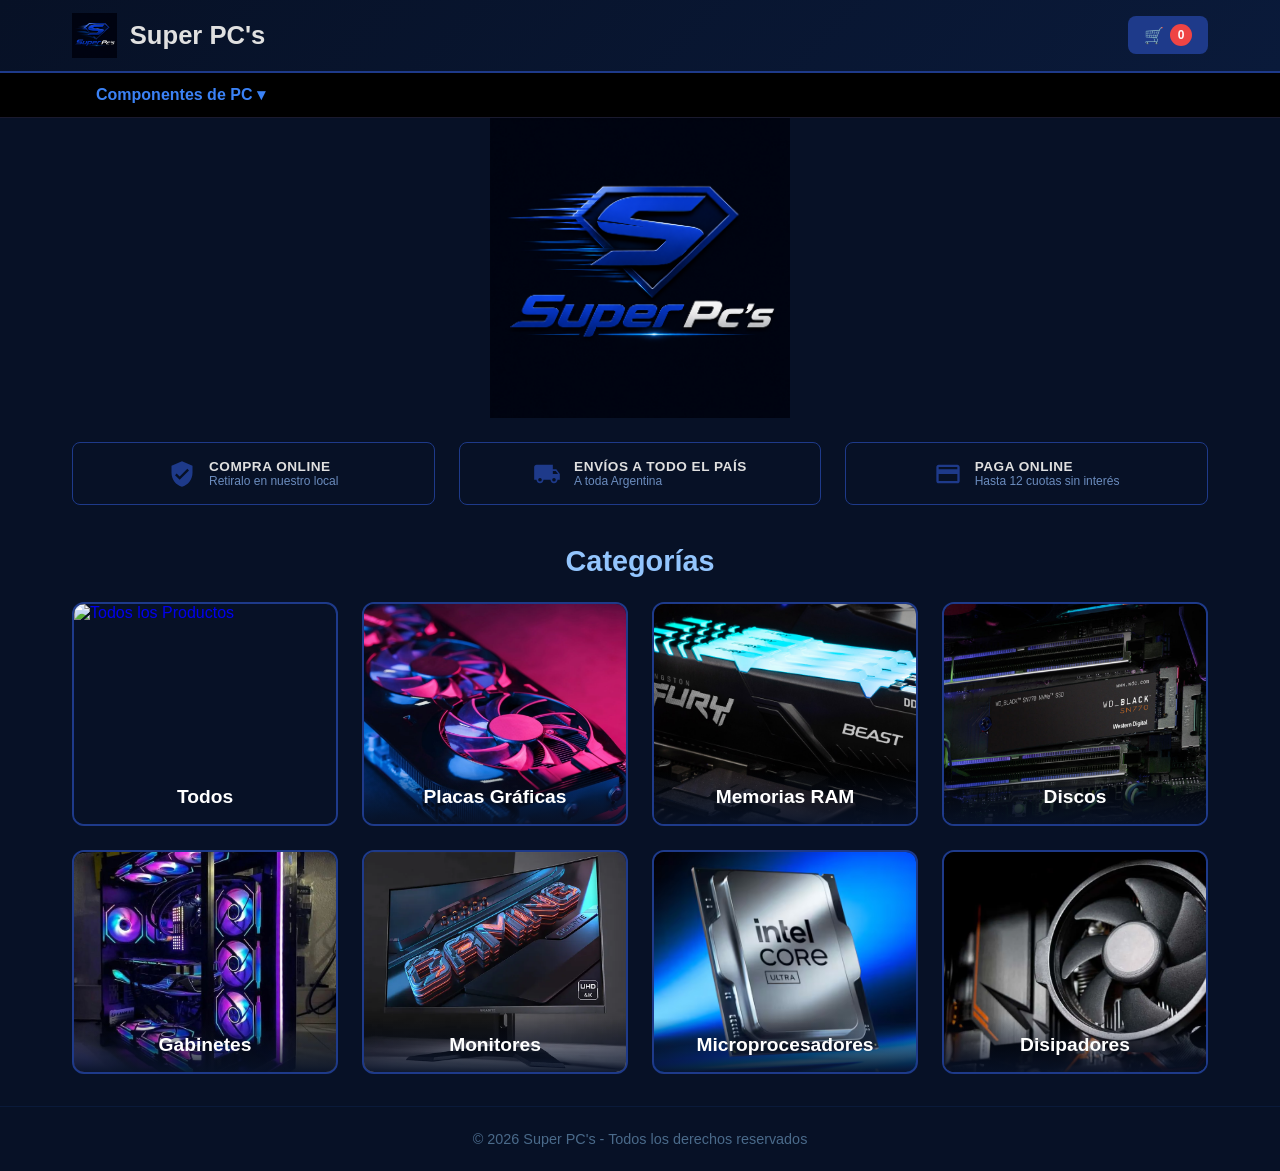
==== index.html @ 2f5034d2 "new Category Grid" ====
<!DOCTYPE html>
<html lang="es">
<head>
  <meta charset="UTF-8">
  <meta name="viewport" content="width=device-width, initial-scale=1.0">
  <title>Super PC's - GPUs, RAM, SSD, Gabinetes y Monitores</title>
  <link rel="stylesheet" href="styles.css">
</head>
<body>

  <header>
    <div class="header-inner">
      <a href="index.html" class="logo">
        <img src="Super Pc's.png" alt="Super PC's Logo" class="logo-img">
        <span class="logo-text">Super PC's</span>
      </a>
      <button class="cart-btn" id="cart-btn">
        🛒 <span id="cart-count">0</span>
      </button>
    </div>
  </header>

  <nav class="main-nav">
    <div class="nav-inner">
      <div class="dropdown">
        <button class="dropbtn">Componentes de PC ▾</button>
        <div class="dropdown-content">
          <a href="productos.html?cat=gabinete">Gabinetes</a>
          <a href="productos.html?cat=ram">Memorias RAM</a>
          <a href="productos.html?cat=microprocesador">Microprocesadores</a>
          <a href="productos.html?cat=gpu">Placas de Video</a>
          <a href="productos.html?cat=refrigeracion">Refrigeración</a>
          <a href="productos.html?cat=ssd">Almacenamiento</a>
          <a href="productos.html?cat=motherboard">Motherboards</a>
          <a href="productos.html?cat=fuente">Fuentes de poder</a>
        </div>
      </div>
    </div>
  </nav>

  <section class="hero"></section>

  <section class="info-bars">
    <div class="info-bar">
      <svg class="info-icon" viewBox="0 0 24 24" width="28" height="28">
        <path fill="#1e3a8a" d="M12 1L3 5v6c0 5.55 3.84 10.74 9 12 5.16-1.26 9-6.45 9-12V5l-9-4zm-2 16l-4-4 1.41-1.41L10 14.17l6.59-6.59L18 9l-8 8z"/>
      </svg>
      <div class="info-text">
        <strong>COMPRA ONLINE</strong>
        <small>Retiralo en nuestro local</small>
      </div>
    </div>
    <div class="info-bar">
      <svg class="info-icon" viewBox="0 0 24 24" width="28" height="28">
        <path fill="#1e3a8a" d="M20 8h-3V4H3c-1.1 0-2 .9-2 2v11h2c0 1.66 1.34 3 3 3s3-1.34 3-3h6c0 1.66 1.34 3 3 3s3-1.34 3-3h2v-5l-3-4zM6 18.5c-.83 0-1.5-.67-1.5-1.5s.67-1.5 1.5-1.5 1.5.67 1.5 1.5-.67 1.5-1.5 1.5zm13.5-9l1.96 2.5H17V9.5h2.5zm-1.5 9c-.83 0-1.5-.67-1.5-1.5s.67-1.5 1.5-1.5 1.5.67 1.5 1.5-.67 1.5-1.5 1.5z"/>
      </svg>
      <div class="info-text">
        <strong>ENVÍOS A TODO EL PAÍS</strong>
        <small>A toda Argentina</small>
      </div>
    </div>
    <div class="info-bar">
      <svg class="info-icon" viewBox="0 0 24 24" width="28" height="28">
        <path fill="#1e3a8a" d="M20 4H4c-1.11 0-1.99.89-1.99 2L2 18c0 1.11.89 2 2 2h16c1.11 0 2-.89 2-2V6c0-1.11-.89-2-2-2zm0 14H4v-6h16v6zm0-10H4V6h16v2z"/>
      </svg>
      <div class="info-text">
        <strong>PAGA ONLINE</strong>
        <small>Hasta 12 cuotas sin interés</small>
      </div>
    </div>
  </section>

  <section class="categories">
    <h2 class="section-title">Categorías</h2>
    <div class="categories-grid">
      <a href="productos.html?cat=all" class="category-card">
        <img src="https://placehold.co/400x250/2563eb/ffffff?text=Todos+los+Productos" alt="Todos los Productos">
        <span class="category-name">Todos</span>
      </a>
      <a href="productos.html?cat=gpu" class="category-card">
        <img src="Placa-De-Video.png" alt="Placas Gráficas">
        <span class="category-name">Placas Gráficas</span>
      </a>
      <a href="productos.html?cat=ram" class="category-card">
        <img src="Memoria-RAM.png" alt="Memorias RAM">
        <span class="category-name">Memorias RAM</span>
      </a>
      <a href="productos.html?cat=ssd" class="category-card">
        <img src="Almacenamiento-SSD-NVMe.png" alt="Almacenamiento SSD">
        <span class="category-name">Discos</span>
      </a>
      <a href="productos.html?cat=gabinete" class="category-card">
        <img src="Gabinetes.png" alt="Gabinetes">
        <span class="category-name">Gabinetes</span>
      </a>
      <a href="productos.html?cat=monitor" class="category-card">
        <img src="Monitores.png" alt="Monitores">
        <span class="category-name">Monitores</span>
      </a>
      <a href="productos.html?cat=microprocesadores" class="category-card">
        <img src="Intel i9 Ultra.png" alt="Microprocesadores">
        <span class="category-name">Microprocesadores</span>
      </a>
      <a href="productos.html?cat=disipadores" class="category-card">
        <img src="Disipadores.png" alt="Disipadores">
        <span class="category-name">Disipadores</span>
      </a>
    </div>
  </section>

  <aside class="cart-sidebar" id="cart-sidebar">
    <div class="cart-header">
      <h3>Carrito</h3>
      <button id="cart-close">&times;</button>
    </div>
    <div class="cart-items" id="cart-items">
      <p class="cart-empty">El carrito está vacío</p>
    </div>
    <div class="cart-footer">
      <p>Total: <strong id="cart-total">$0</strong></p>
      <button class="cart-clear" id="cart-clear">Vaciar carrito</button>
    </div>
  </aside>
  <div class="cart-overlay" id="cart-overlay"></div>

  <footer>
    <p>&copy; 2026 Super PC's - Todos los derechos reservados</p>
  </footer>

  <script src="cart.js"></script>
</body>
</html>
---- styles.css ----
* {
  margin: 0;
  padding: 0;
  box-sizing: border-box;
}

body {
  font-family: 'Segoe UI', Tahoma, Geneva, Verdana, sans-serif;
  background: #071126;
  color: #e0e0e0;
  min-height: 100vh;
  display: flex;
  flex-direction: column;
}

/* ─── HEADER ─── */
header {
  background: linear-gradient(135deg, #071126, #0a1a3a);
  border-bottom: 2px solid #1e3a8a;
  position: sticky;
  top: 0;
  z-index: 101;
}

.header-inner {
  max-width: 1200px;
  margin: 0 auto;
  padding: 0.8rem 2rem;
  display: flex;
  justify-content: space-between;
  align-items: center;
}

.logo {
  display: flex;
  align-items: center;
  gap: 0.8rem;
  text-decoration: none;
}

.logo-img {
  height: 45px;
  width: auto;
}

.logo-text {
  font-size: 1.6rem;
  font-weight: 700;
  color: #e0e0e0;
}

.cart-btn {
  background: #1e3a8a;
  color: #fff;
  border: none;
  padding: 0.5rem 1rem;
  border-radius: 8px;
  cursor: pointer;
  font-size: 1rem;
  display: flex;
  align-items: center;
  gap: 0.4rem;
  transition: background 0.2s;
}

.cart-btn:hover {
  background: #2563eb;
}

#cart-count {
  background: #ef4444;
  color: #fff;
  border-radius: 50%;
  width: 22px;
  height: 22px;
  display: inline-flex;
  align-items: center;
  justify-content: center;
  font-size: 0.75rem;
  font-weight: 700;
}

/* ─── MAIN NAV ─── */
.main-nav {
  background: #000;
  border-bottom: 1px solid #1a1a2e;
  position: sticky;
  top: 0;
  z-index: 99;
}

.nav-inner {
  max-width: 1200px;
  margin: 0 auto;
  padding: 0 2rem;
}

.dropdown {
  position: relative;
  display: inline-block;
}

.dropbtn {
  background: transparent;
  color: #3b82f6;
  border: none;
  padding: 0.8rem 1.5rem;
  font-size: 1rem;
  font-weight: 600;
  cursor: pointer;
}

.dropdown-content {
  display: none;
  position: absolute;
  top: 100%;
  left: 0;
  background: #111;
  min-width: 220px;
  z-index: 50;
  border: 1px solid #1e3a8a;
  border-top: 2px solid #3b82f6;
}

.dropdown-content a {
  display: block;
  padding: 0.7rem 1.2rem;
  color: #3b82f6;
  text-decoration: none;
  font-size: 0.9rem;
  border-bottom: 1px solid #1a1a2e;
  transition: background 0.15s;
}

.dropdown-content a:last-child {
  border-bottom: none;
}

.dropdown-content a:hover {
  background: #1a1a2e;
}

.dropdown.open .dropdown-content {
  display: block;
}

/* ─── HERO ─── */
.hero {
  height: 300px;
  background: url('Super Pc\'s.png') center / contain no-repeat #071126;
}

@media (max-width: 768px) {
  .hero { height: 200px; }
}
@media (max-width: 480px) {
  .hero { height: 150px; }
}

/* ─── INFO BARS ─── */
.info-bars {
  display: flex;
  justify-content: center;
  gap: 1.5rem;
  padding: 1.5rem 2rem;
  max-width: 1200px;
  margin: 0 auto;
  width: 100%;
}

.info-bar {
  flex: 1;
  display: flex;
  align-items: center;
  gap: 0.8rem;
  justify-content: center;
  border: 1px solid #1e3a8a;
  border-radius: 8px;
  padding: 1rem 1.2rem;
  background: transparent;
}

.info-icon {
  flex-shrink: 0;
  display: flex;
  align-items: center;
}

.info-text {
  display: flex;
  flex-direction: column;
}

.info-text strong {
  font-size: 0.85rem;
  font-weight: 700;
  color: #e0e0e0;
  letter-spacing: 0.5px;
}

.info-text small {
  font-size: 0.75rem;
  color: #6b8cbe;
}

/* ─── SECTION TITLE ─── */
.section-title {
  text-align: center;
  font-size: 1.8rem;
  font-weight: 700;
  color: #93c5fd;
  margin-bottom: 1.5rem;
}

/* ─── CATEGORIES ─── */
.categories {
  padding: 1rem 2rem 2rem;
  max-width: 1200px;
  margin: 0 auto;
  width: 100%;
}

.categories-grid {
  display: grid;
  grid-template-columns: repeat(auto-fit, minmax(250px, 1fr));
  gap: 1.5rem;
}

.category-card {
  position: relative;
  border-radius: 12px;
  overflow: hidden;
  cursor: pointer;
  border: 2px solid #1e3a8a;
  transition: transform 0.2s, border-color 0.2s, box-shadow 0.2s;
  display: block;
  text-decoration: none;
}

.category-card:hover {
  transform: translateY(-4px);
  border-color: #3b82f6;
  box-shadow: 0 8px 24px rgba(59, 130, 246, 0.2);
}

.category-card img {
  width: 100%;
  height: 220px;
  object-fit: cover;
  display: block;
}

.category-name {
  position: absolute;
  bottom: 0;
  left: 0;
  right: 0;
  padding: 1rem;
  background: linear-gradient(transparent, rgba(7,17,38,0.95));
  color: #fff;
  font-weight: 700;
  font-size: 1.2rem;
  text-align: center;
}

/* ─── PAGE LAYOUT ─── */
.page-layout {
  display: flex;
  gap: 1.5rem;
  max-width: 1200px;
  margin: 1.5rem auto;
  padding: 0 2rem;
  width: 100%;
  flex: 1;
  align-items: flex-start;
}

/* ─── SIDEBAR ─── */
.sidebar {
  width: 260px;
  flex-shrink: 0;
  display: flex;
  flex-direction: column;
  gap: 0.8rem;
  position: sticky;
  top: 100px;
}

.sidebar-section {
  background: #0d1f3c;
  border: 1px solid #1e3a8a;
  border-radius: 8px;
  overflow: hidden;
}

.sidebar-toggle {
  width: 100%;
  background: transparent;
  color: #67e8f9;
  border: none;
  padding: 0.8rem 1rem;
  font-size: 1rem;
  font-weight: 600;
  cursor: pointer;
  text-align: left;
  border-bottom: 1px solid #1e3a8a;
}

.sidebar-body {
  padding: 0 0.5rem;
  max-height: 0;
  overflow: hidden;
  transition: max-height 0.3s ease;
}

.sidebar-body.open {
  max-height: 600px;
  padding: 0.5rem;
}

/* ─── Sidebar: Categorías ─── */
.cat-item {
  margin-bottom: 0.2rem;
}

.cat-btn {
  width: 100%;
  background: transparent;
  color: #67e8f9;
  border: none;
  padding: 0.5rem 0.8rem;
  font-size: 0.85rem;
  cursor: pointer;
  text-align: left;
  border-radius: 4px;
  transition: background 0.15s;
}

.cat-btn:hover {
  background: #1a2948;
}

.cat-btn.active {
  background: #1e3a8a;
  color: #fff;
}

.brand-submenu {
  max-height: 0;
  overflow: hidden;
  transition: max-height 0.25s ease;
  padding-left: 1rem;
}

.cat-item:hover .brand-submenu {
  max-height: 300px;
}

.brand-sub {
  display: block;
  width: 100%;
  background: transparent;
  color: #93c5fd;
  border: none;
  padding: 0.3rem 0.8rem;
  font-size: 0.8rem;
  cursor: pointer;
  text-align: left;
  border-radius: 4px;
}

.brand-sub:hover {
  background: #1a2948;
  color: #67e8f9;
}

.brand-sub.active {
  background: #1e3a5f;
  color: #67e8f9;
  font-weight: 600;
}

/* ─── Sidebar: Filtros ─── */
#filtros-marcas {
  display: flex;
  flex-direction: column;
  gap: 0.3rem;
}

.brand-filter-label {
  color: #93c5fd;
  font-size: 0.85rem;
  display: flex;
  align-items: center;
  gap: 0.4rem;
  cursor: pointer;
  padding: 0.2rem 0;
}

.brand-filter-label input {
  accent-color: #3b82f6;
}

.price-filter {
  margin-top: 0.8rem;
  border-top: 1px solid #1e3a8a;
  padding-top: 0.8rem;
}

.price-filter label {
  display: block;
  color: #67e8f9;
  font-size: 0.85rem;
  font-weight: 600;
  margin-bottom: 0.4rem;
}

.price-inputs {
  display: flex;
  gap: 0.4rem;
}

.price-inputs input {
  width: 100%;
  padding: 0.4rem 0.5rem;
  background: #071126;
  border: 1px solid #1e3a8a;
  border-radius: 4px;
  color: #e0e0e0;
  font-size: 0.8rem;
  outline: none;
}

.price-inputs input:focus {
  border-color: #3b82f6;
}

.search-btn {
  width: 100%;
  margin-top: 0.6rem;
  padding: 0.5rem;
  background: #1e3a8a;
  color: #fff;
  border: none;
  border-radius: 6px;
  font-size: 0.85rem;
  font-weight: 600;
  cursor: pointer;
  transition: background 0.2s;
}

.search-btn:hover {
  background: #2563eb;
}

/* ─── MAIN CONTENT ─── */
.main-content {
  flex: 1;
  min-width: 0;
}

.products-header {
  display: flex;
  align-items: center;
  justify-content: center;
  gap: 1rem;
  margin-bottom: 0.5rem;
  position: relative;
}

.products-header .section-title {
  margin-bottom: 0;
}

.back-link {
  position: absolute;
  left: 0;
  color: #fff;
  background: #3b82f6;
  text-decoration: none;
  font-size: 0.9rem;
  padding: 0.3rem 0.8rem;
  border: 1px solid #3b82f6;
  border-radius: 6px;
}

/* ─── PRODUCTS GRID ─── */
#products-container {
  display: grid;
  grid-template-columns: repeat(auto-fill, minmax(240px, 1fr));
  gap: 1.2rem;
  margin-top: 1.5rem;
}

.product-card {
  background: #0d1f3c;
  border-radius: 10px;
  overflow: hidden;
  border: 1px solid #1e3a8a;
  transition: transform 0.2s, box-shadow 0.2s;
  display: flex;
  flex-direction: column;
}

.product-card:hover {
  transform: translateY(-4px);
  box-shadow: 0 8px 24px rgba(30, 58, 138, 0.3);
}

.product-card img {
  width: 100%;
  height: 160px;
  object-fit: cover;
  display: block;
}

.product-info {
  padding: 0.8rem 1rem 1rem;
  flex: 1;
  display: flex;
  flex-direction: column;
}

.badge {
  display: inline-block;
  padding: 0.2rem 0.6rem;
  border-radius: 4px;
  font-size: 0.75rem;
  font-weight: 600;
  margin-bottom: 0.4rem;
  align-self: flex-start;
}

.badge-gpu { background: #dc2626; color: #fff; }
.badge-ram { background: #7c3aed; color: #fff; }
.badge-ssd { background: #0369a1; color: #fff; }
.badge-gabinete { background: #0d9488; color: #fff; }
.badge-microprocesador { background: #eab308; color: #000; }
.badge-refrigeracion { background: #0891b2; color: #fff; }
.badge-motherboard { background: #0f766e; color: #fff; }
.badge-fuente { background: #a16207; color: #fff; }
.badge-monitor { background: #6366f1; color: #fff; }

.product-info h3 {
  font-size: 0.95rem;
  margin-bottom: 0.3rem;
}

.specs {
  font-size: 0.8rem;
  color: #6b8cbe;
  margin-bottom: 0.5rem;
  line-height: 1.4;
  flex: 1;
}

.price {
  font-size: 1.2rem;
  font-weight: 700;
  color: #22c55e;
  margin-bottom: 0.6rem;
}

.add-btn {
  width: 100%;
  padding: 0.5rem;
  background: #2563eb;
  color: #fff;
  border: none;
  border-radius: 6px;
  cursor: pointer;
  font-size: 0.9rem;
  font-weight: 600;
  transition: background 0.2s;
}

.add-btn:hover {
  background: #1d4ed8;
}

.add-btn.in-cart {
  background: #16a34a;
}

/* ─── CART SIDEBAR ─── */
.cart-sidebar {
  position: fixed;
  top: 0;
  right: -380px;
  width: 360px;
  height: 100vh;
  background: #0a1a3a;
  border-left: 2px solid #1e3a8a;
  display: flex;
  flex-direction: column;
  z-index: 200;
  transition: right 0.3s ease;
}

.cart-sidebar.open { right: 0; }

.cart-header {
  display: flex;
  justify-content: space-between;
  align-items: center;
  padding: 1rem 1.2rem;
  border-bottom: 1px solid #1e3a8a;
}

.cart-header h3 { font-size: 1.2rem; color: #93c5fd; }

#cart-close {
  background: none;
  border: none;
  color: #93c5fd;
  font-size: 1.6rem;
  cursor: pointer;
}

.cart-items {
  flex: 1;
  overflow-y: auto;
  padding: 1rem;
}

.cart-empty { color: #6b8cbe; text-align: center; margin-top: 2rem; }

.cart-item {
  display: flex;
  gap: 0.8rem;
  padding: 0.8rem 0;
  border-bottom: 1px solid #1e3a8a;
}

.cart-item img {
  width: 70px;
  height: 50px;
  object-fit: cover;
  border-radius: 4px;
}

.cart-item-info { flex: 1; }

.cart-item-info h4 { font-size: 0.85rem; margin-bottom: 0.2rem; }
.cart-item-info p { font-size: 0.8rem; color: #22c55e; font-weight: 600; }

.cart-item-remove {
  background: none;
  border: none;
  color: #ef4444;
  cursor: pointer;
  font-size: 0.8rem;
  align-self: flex-start;
  padding: 0.2rem;
}

.cart-item-remove:hover { text-decoration: underline; }

.cart-footer {
  padding: 1rem 1.2rem;
  border-top: 1px solid #1e3a8a;
  display: flex;
  justify-content: space-between;
  align-items: center;
}

.cart-footer p { font-size: 1rem; }
.cart-footer strong { color: #22c55e; }

.cart-clear {
  background: transparent;
  border: 1px solid #ef4444;
  color: #ef4444;
  padding: 0.4rem 0.8rem;
  border-radius: 6px;
  cursor: pointer;
  font-size: 0.8rem;
  transition: background 0.2s;
}

.cart-clear:hover { background: #ef4444; color: #fff; }

.cart-overlay {
  position: fixed;
  inset: 0;
  background: rgba(0,0,0,0.5);
  z-index: 150;
  display: none;
}

.cart-overlay.show { display: block; }

/* ─── CART SIDEBAR: checkout link ─── */
.cart-footer-links {
  padding: 0.8rem 0;
  text-align: center;
}

.checkout-link {
  display: block;
  padding: 0.6rem;
  background: #2563eb;
  color: #fff;
  text-align: center;
  border-radius: 6px;
  text-decoration: none;
  font-weight: 600;
  font-size: 0.85rem;
  transition: background 0.2s;
}

.checkout-link:hover {
  background: #1d4ed8;
}

/* ─── CHECKOUT ─── */
.checkout-steps {
  display: flex;
  justify-content: center;
  gap: 0;
  max-width: 800px;
  margin: 1.5rem auto 0;
  padding: 0 2rem;
  width: 100%;
}

.step {
  flex: 1;
  padding: 0.8rem 1rem;
  background: #0d1f3c;
  border: 1px solid #1e3a8a;
  text-align: center;
  font-size: 0.8rem;
  color: #fff;
  font-weight: 600;
  border-right: none;
  display: flex;
  align-items: center;
  justify-content: center;
  gap: 0.5rem;
}

.step:first-child { border-radius: 6px 0 0 6px; }
.step:last-child { border-radius: 0 6px 6px 0; border-right: 1px solid #1e3a8a; }
.step.active { background: #1e3a8a; }
.step.done { background: #0d9488; }

.step-icon {
  font-size: 1.2rem;
  color: #fff;
}

.step-check {
  display: inline-flex;
  align-items: center;
  justify-content: center;
  width: 24px;
  height: 24px;
  border-radius: 50%;
  background: transparent;
  border: 2px solid #fff;
  font-size: 0.85rem;
  font-weight: 700;
  line-height: 1;
}

.checkout-layout {
  display: flex;
  gap: 1.5rem;
  max-width: 1000px;
  margin: 1.5rem auto;
  padding: 0 2rem;
  width: 100%;
  flex: 1;
  align-items: flex-start;
}

.checkout-products {
  flex: 1;
}

.checkout-products .section-title {
  font-size: 1.2rem;
  margin-bottom: 1rem;
  text-align: left;
}

.checkout-item {
  display: flex;
  gap: 1rem;
  padding: 1rem 0;
  border-bottom: 1px solid #1e3a8a;
  align-items: center;
}

.checkout-item img {
  width: 80px;
  height: 60px;
  object-fit: cover;
  border-radius: 6px;
}

.checkout-item-info { flex: 1; }
.checkout-item-info h4 { font-size: 0.9rem; margin-bottom: 0.2rem; }
.checkout-specs { font-size: 0.75rem; color: #6b8cbe; }
.checkout-price { font-size: 0.85rem; color: #22c55e; margin-top: 0.2rem; }

.checkout-actions {
  display: flex;
  margin-top: 1rem;
}

.checkout-actions .back-link {
  position: static;
}

.checkout-summary {
  width: 300px;
  background: #0d1f3c;
  border: 1px solid #1e3a8a;
  border-radius: 10px;
  padding: 1.2rem;
  flex-shrink: 0;
  position: sticky;
  top: 100px;
}

.checkout-summary h3 {
  font-size: 1.1rem;
  color: #93c5fd;
  margin-bottom: 1rem;
  padding-bottom: 0.5rem;
  border-bottom: 1px solid #1e3a8a;
}

.summary-row {
  display: flex;
  justify-content: space-between;
  align-items: center;
  margin-bottom: 0.6rem;
  font-size: 0.85rem;
  color: #ccc;
}

.summary-row.total-row {
  font-size: 1.1rem;
  color: #22c55e;
  margin-top: 0;
}

.coupon-row {
  flex-direction: column;
  align-items: stretch;
  gap: 0.4rem;
}

.coupon-input {
  display: flex;
  gap: 0.4rem;
}

.coupon-input input {
  flex: 1;
  padding: 0.4rem 0.5rem;
  background: #071126;
  border: 1px solid #1e3a8a;
  border-radius: 4px;
  color: #e0e0e0;
  font-size: 0.8rem;
}

.coupon-input button {
  padding: 0.4rem 0.8rem;
  background: #1e3a8a;
  color: #fff;
  border: none;
  border-radius: 4px;
  cursor: pointer;
  font-size: 0.8rem;
}

.coupon-input button:hover { background: #2563eb; }

.checkout-summary hr {
  border: none;
  border-top: 1px solid #1e3a8a;
  margin: 0.8rem 0;
}

.checkout-btn {
  width: 100%;
  padding: 0.7rem;
  background: #22c55e;
  color: #fff;
  border: none;
  border-radius: 6px;
  font-size: 1rem;
  font-weight: 700;
  cursor: pointer;
  margin-top: 1rem;
  transition: background 0.2s;
}

.checkout-btn:hover { background: #16a34a; }

.checkout-info {
  text-align: center;
  font-size: 0.75rem;
  color: #6b8cbe;
  margin-top: 0.5rem;
}

/* ─── PAYMENT SECTION ─── */
.payment-section {
  max-width: 600px;
  margin: 2rem auto;
  padding: 0 2rem;
  width: 100%;
}

.payment-options {
  display: flex;
  flex-direction: column;
  gap: 0.8rem;
  margin: 1.5rem 0;
}

.payment-option {
  display: flex;
  align-items: center;
  gap: 1rem;
  padding: 1rem;
  background: #0d1f3c;
  border: 1px solid #1e3a8a;
  border-radius: 8px;
  cursor: pointer;
  transition: border-color 0.2s;
}

.payment-option:hover {
  border-color: #3b82f6;
}

.payment-icon {
  font-size: 2rem;
  min-width: 2.7rem;
  text-align: center;
  display: inline-flex;
  align-items: center;
  justify-content: center;
}

.payment-option strong {
  display: block;
  color: #e0e0e0;
  font-size: 0.95rem;
}

.payment-option small {
  color: #6b8cbe;
  font-size: 0.8rem;
}

/* ─── CONFIRMATION ─── */
.confirmation-section {
  max-width: 500px;
  margin: 2rem auto;
  padding: 0 2rem;
  width: 100%;
}

.confirmation-box {
  text-align: center;
  padding: 2rem;
  background: #0d1f3c;
  border: 1px solid #1e3a8a;
  border-radius: 12px;
}

.confirmation-icon {
  font-size: 3rem;
}

.confirmation-box h2 {
  color: #22c55e;
  margin: 1rem 0 0.5rem;
}

.confirmation-box p {
  color: #6b8cbe;
}

/* ─── FOOTER ─── */
footer {
  text-align: center;
  padding: 1.5rem;
  background: #071126;
  border-top: 1px solid #0a1a3a;
  color: #4a6a8a;
  font-size: 0.9rem;
}

/* ─── RESPONSIVE ─── */
@media (max-width: 768px) {
  .info-bars {
    flex-direction: column;
    gap: 0.8rem;
    padding: 1rem;
  }
  .page-layout {
    flex-direction: column;
    padding: 0 1rem;
  }
  .sidebar {
    width: 100%;
    position: static;
  }
  .products-header {
    flex-direction: column;
    gap: 0.5rem;
  }
  .back-link {
    position: static;
  }
  .checkout-layout {
    flex-direction: column;
    padding: 0 1rem;
  }
  .checkout-summary {
    width: 100%;
    position: static;
  }
  .checkout-steps {
    flex-direction: column;
    gap: 0.3rem;
    padding: 0 1rem;
  }
  .step {
    border-right: 1px solid #1e3a8a;
    border-radius: 6px;
  }
  .step:first-child { border-radius: 6px; }
  .step:last-child { border-radius: 6px; }
}

@media (max-width: 600px) {
  .cart-sidebar {
    width: 100%;
    right: -100%;
  }
  .header-inner {
    padding: 0.6rem 1rem;
  }
  .categories-grid {
    grid-template-columns: repeat(auto-fit, minmax(180px, 1fr));
    gap: 1rem;
  }
  .category-card img {
    height: 160px;
  }
  .nav-inner {
    padding: 0 1rem;
  }
  .dropbtn {
    padding: 0.7rem 1rem;
    font-size: 0.9rem;
  }
  .dropdown-content {
    min-width: 200px;
  }
}
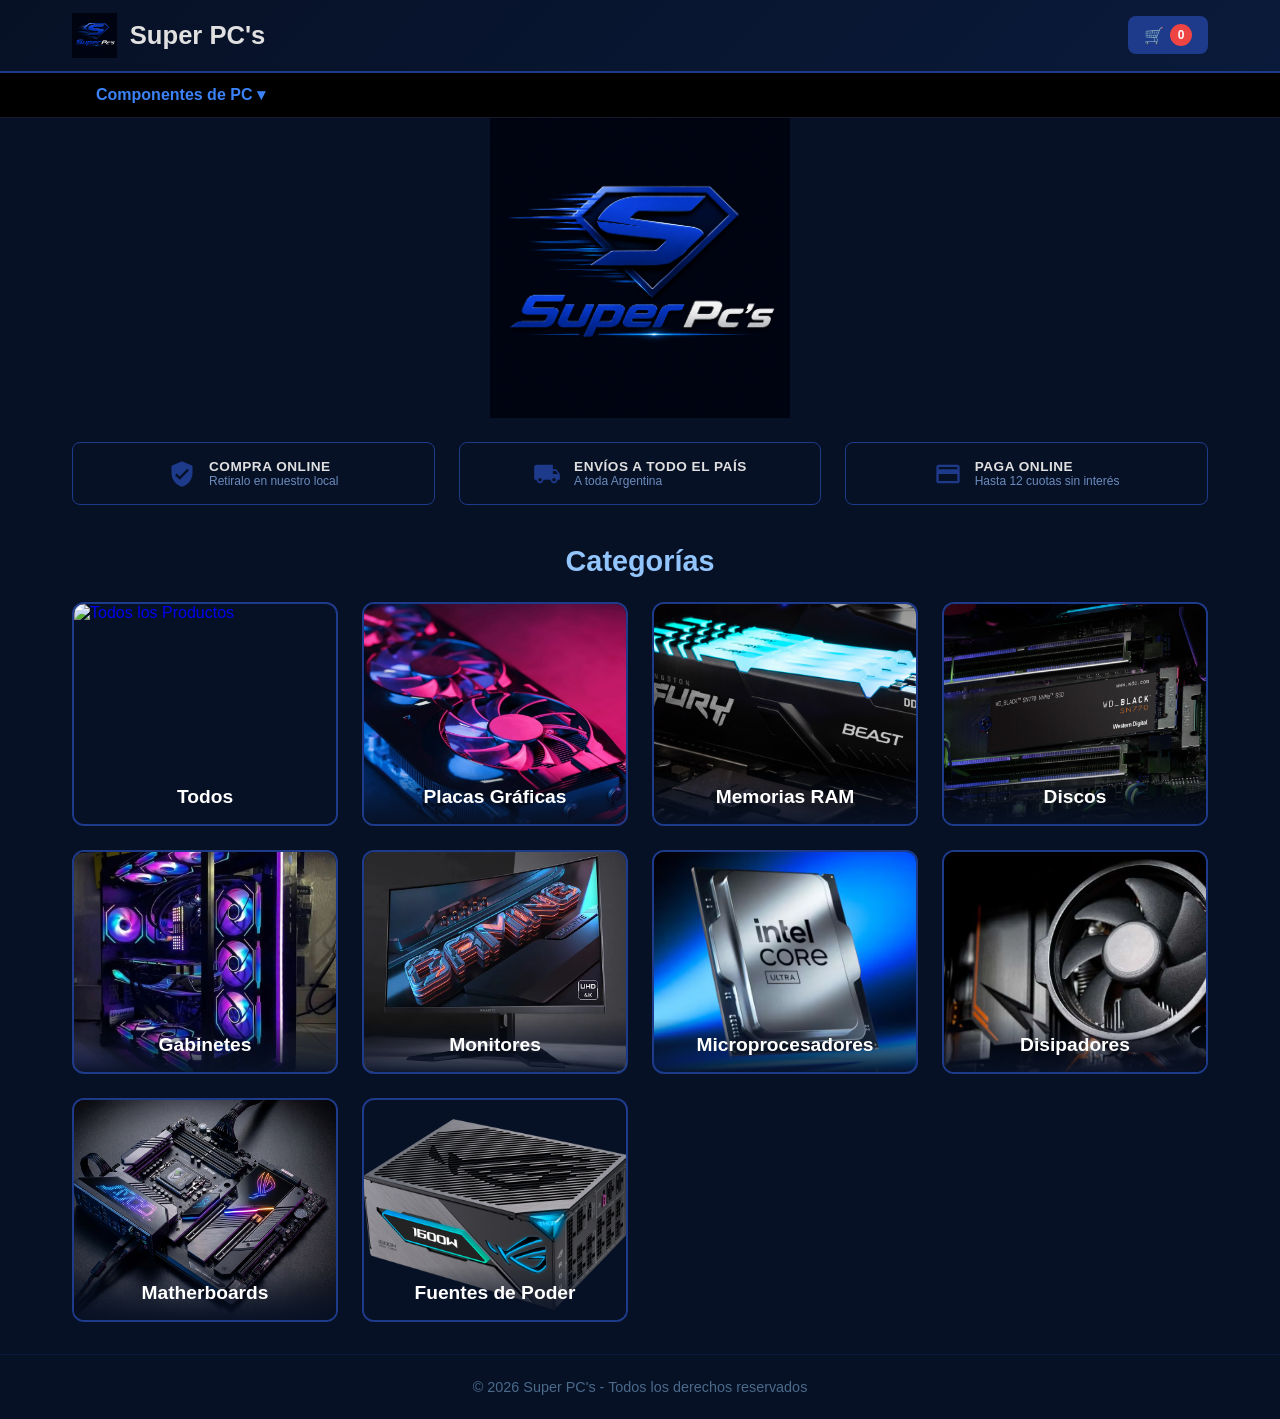
==== commit 717c88a2: "new Category Grid" ====
--- a/index.html
+++ b/index.html
@@ -105,6 +105,15 @@
         <img src="Disipadores.png" alt="Disipadores">
         <span class="category-name">Disipadores</span>
       </a>
+      <a href="productos.html?cat=disipadores" class="category-card">
+        <img src="Motherboards.png" alt="Disipadores">
+        <span class="category-name">Matherboards</span>
+      </a>
+      <a href="productos.html?cat=disipadores" class="category-card">
+        <img src="Fuente de Poder.png" alt="Disipadores">
+        <span class="category-name">Fuentes de Poder</span>
+      </a>
+
     </div>
   </section>
 
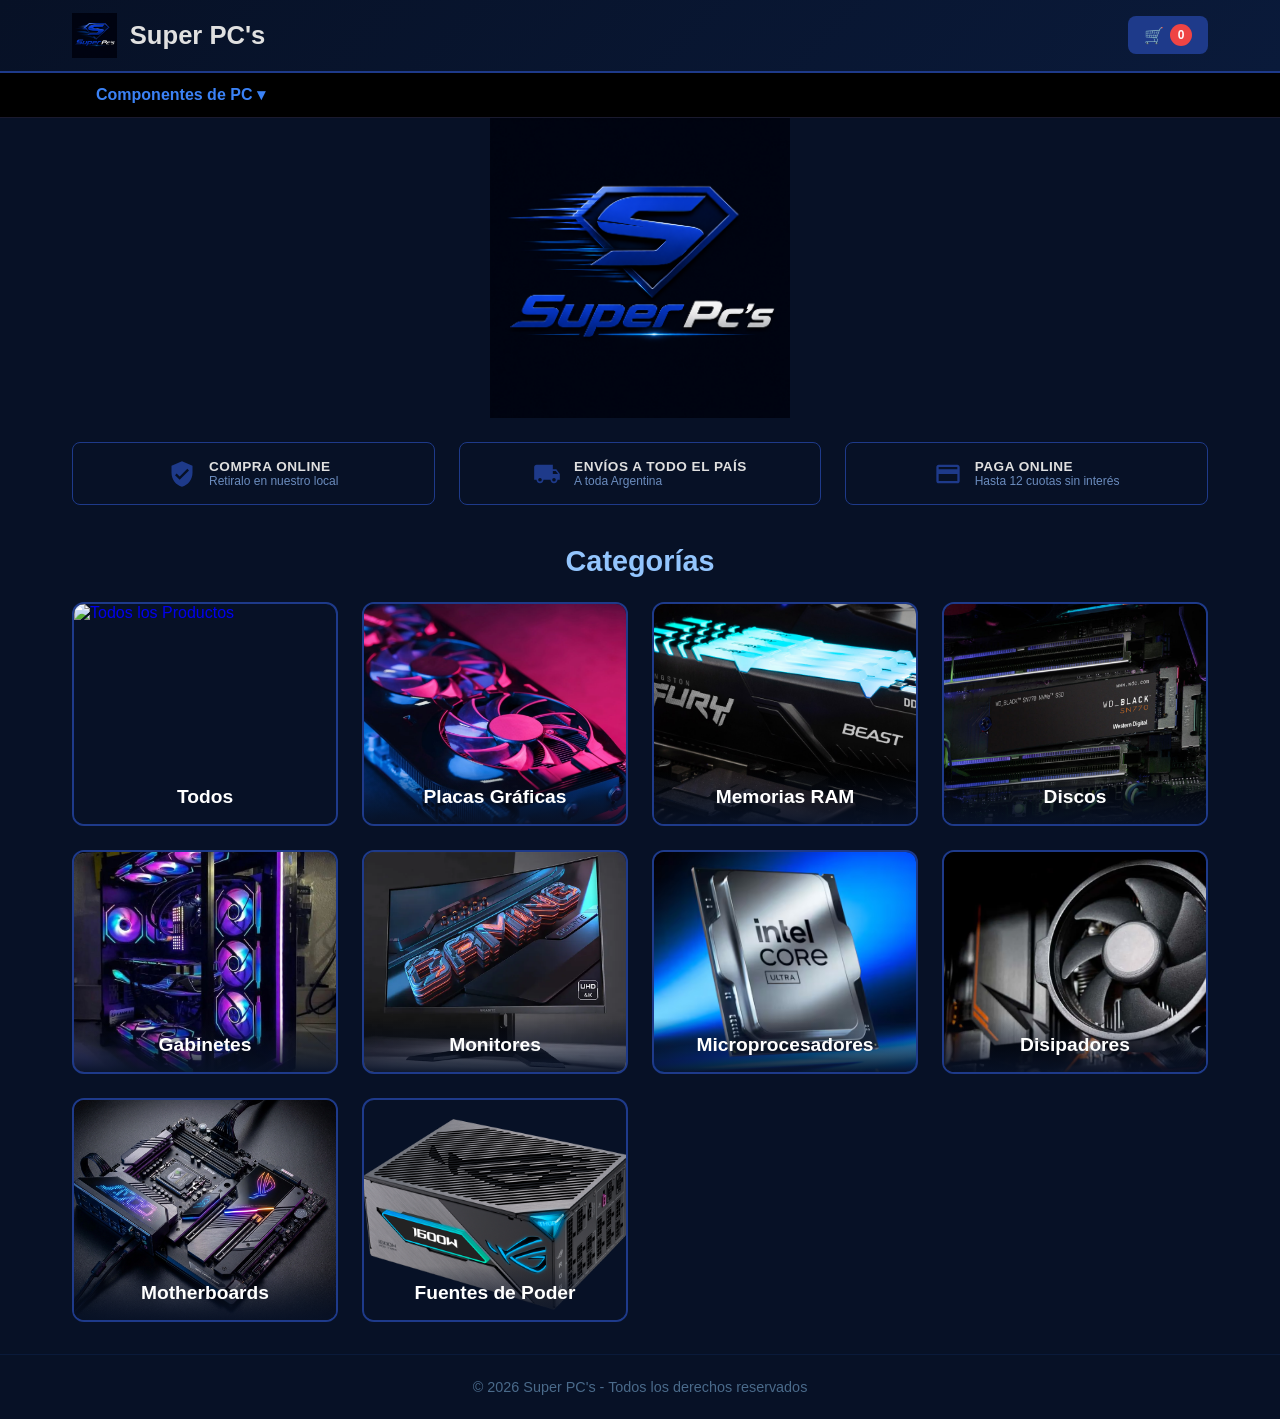
==== commit ec93ee13: "new Category Grid" ====
--- a/index.html
+++ b/index.html
@@ -105,12 +105,12 @@
         <img src="Disipadores.png" alt="Disipadores">
         <span class="category-name">Disipadores</span>
       </a>
-      <a href="productos.html?cat=disipadores" class="category-card">
-        <img src="Motherboards.png" alt="Disipadores">
-        <span class="category-name">Matherboards</span>
+      <a href="productos.html?cat=motherboard" class="category-card">
+        <img src="Motherboards.png" alt="Motherboards">
+        <span class="category-name">Motherboards</span>
       </a>
-      <a href="productos.html?cat=disipadores" class="category-card">
-        <img src="Fuente de Poder.png" alt="Disipadores">
+      <a href="productos.html?cat=fuente" class="category-card">
+        <img src="Fuente de Poder.png" alt="Fuentes de Poder">
         <span class="category-name">Fuentes de Poder</span>
       </a>
 
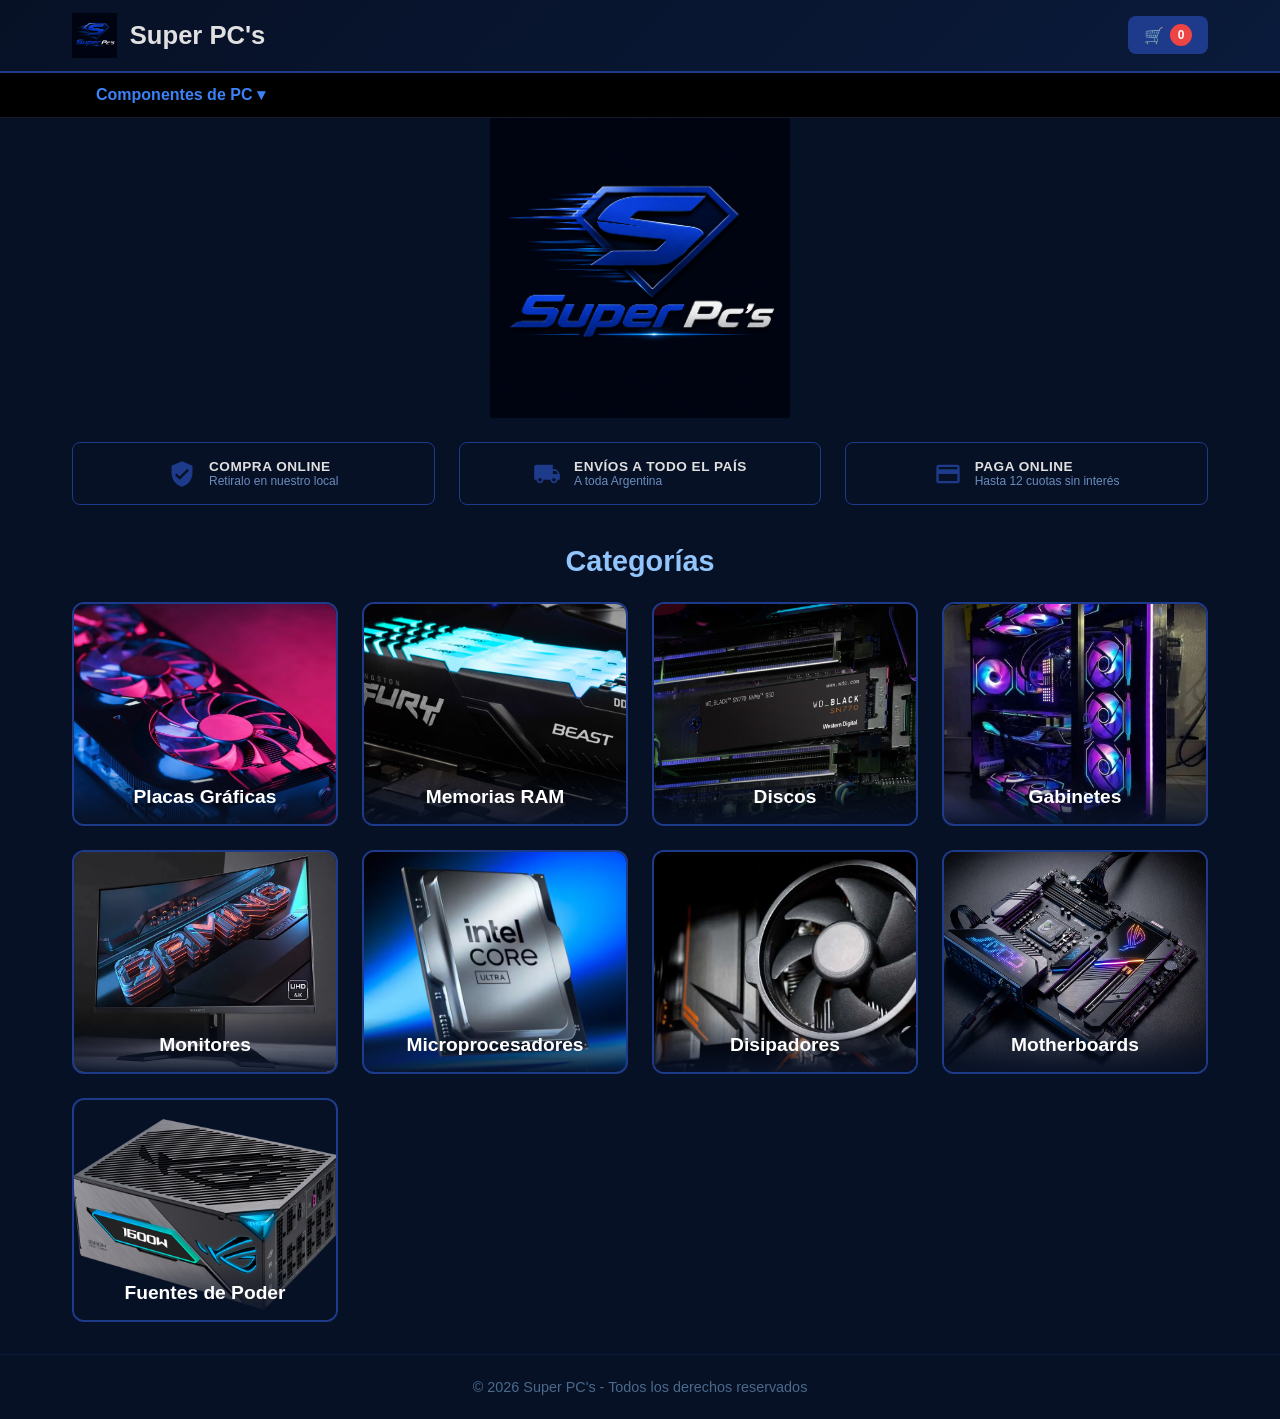
==== commit 39a38ade: "new Category Grid" ====
--- a/index.html
+++ b/index.html
@@ -25,6 +25,7 @@
       <div class="dropdown">
         <button class="dropbtn">Componentes de PC ▾</button>
         <div class="dropdown-content">
+          <a href="productos.html?cat=all">Todos los Productos</a>
           <a href="productos.html?cat=gabinete">Gabinetes</a>
           <a href="productos.html?cat=ram">Memorias RAM</a>
           <a href="productos.html?cat=microprocesador">Microprocesadores</a>
@@ -73,10 +74,6 @@
   <section class="categories">
     <h2 class="section-title">Categorías</h2>
     <div class="categories-grid">
-      <a href="productos.html?cat=all" class="category-card">
-        <img src="https://placehold.co/400x250/2563eb/ffffff?text=Todos+los+Productos" alt="Todos los Productos">
-        <span class="category-name">Todos</span>
-      </a>
       <a href="productos.html?cat=gpu" class="category-card">
         <img src="Placa-De-Video.png" alt="Placas Gráficas">
         <span class="category-name">Placas Gráficas</span>
